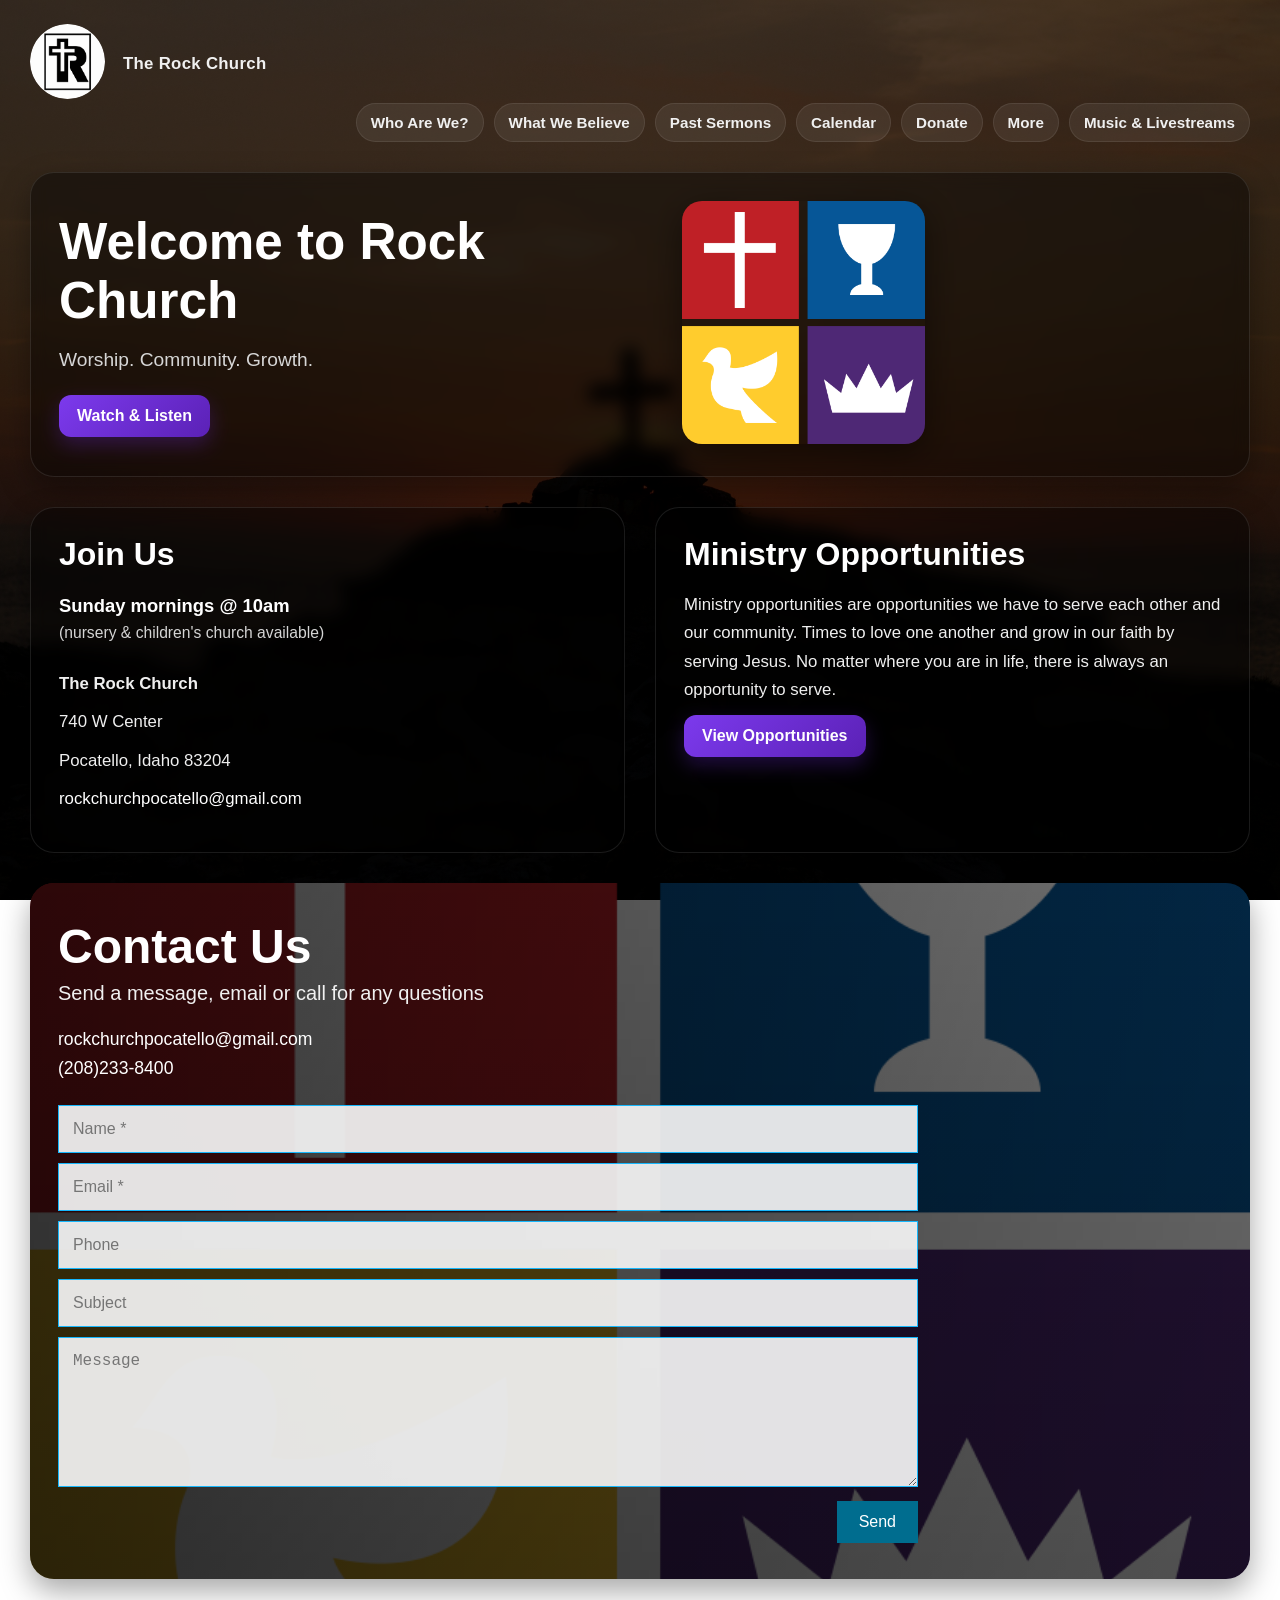
==== index.html @ 01fb080e "added links to ministry" ====
<!DOCTYPE html>
<html lang="en">
<head>
    <meta charset="UTF-8">
    <meta name="viewport" content="width=device-width, initial-scale=1.0">
    <title>Rock Church</title>
    <link rel="stylesheet" href="./styles.css">
</head>
<body>

<div class="site-header">
    <div class="header-left">
        <a href="./index.html" class="logo-link">
            <img src="./images/RockLogo.png" class="logo">
        </a>
        <div class="header-text">
            <p>The Rock Church</p>
        </div>
    </div>

        <nav class="top-nav">
            <a href="./pages/whoarewe.html" class="nav-link">Who Are We?</a>
            <a href="./pages/WhatWeBelieve.html" class="nav-link">What We Believe</a>
            <a href="./pages/pastsermons.html" class="nav-link">Past Sermons</a>
            <a href="./pages/calendar.html" class="nav-link">Calendar</a>
            <a href="./pages/donate.html" class="nav-link">Donate</a>
            <a href="./pages/more.html" class="nav-link">More</a>
            <a href="./pages/Rockmusic.html" class="nav-link">Music & Livestreams</a>
            </nav>
        </div>

    <main class="home-main">
        <section class="hero-card">
            <div class="hero-text">
                <h1>Welcome to Rock Church</h1>
                <p class="hero-subtitle">Worship. Community. Growth.</p>
                <a href="./pages/Rockmusic.html" class="library-button">Watch & Listen</a>
            </div>

            <div class="hero-image-wrap">
                <img src="./images/4square.jpg" alt="Rock Church" class="hero-image">
            </div>
        </section>

        <section class="home-grid">
            <div class="info-card join-card">
                <h2>Join Us</h2>
                <p class="join-time">
                    Sunday mornings @ 10am
                    <span>(nursery &amp; children's church available)</span>
                </p>

                <div class="join-details">
                    <p><strong>The Rock Church</strong></p>
                    <p>740 W Center</p>
                    <p>Pocatello, Idaho 83204</p>
                </div>

                <div class="join-contact">
                    <p><a href="mailto:rockchurchpocatello@gmail.com">rockchurchpocatello@gmail.com</a></p>
                </div>
            </div>

        <div class="info-card ministry-card">
            <h2>Ministry Opportunities</h2>
            <p>
                Ministry opportunities are opportunities we have to serve each other and our community.
                Times to love one another and grow in our faith by serving Jesus. No matter where you are
                in life, there is always an opportunity to serve.
            </p>

            <a href="./pages/Ministry.html" class="library-button">
                View Opportunities
            </a>
</div>
        </section>

        <section class="contact-section">
            <div class="contact-overlay">
                <h2>Contact Us</h2>
                <p class="contact-subtitle">Send a message, email or call for any questions</p>

                <div class="contact-info">
                    <p><a href="mailto:rockchurchpocatello@gmail.com">rockchurchpocatello@gmail.com</a></p>
                    <p><a href="tel:12082338400">(208)233-8400</a></p>
                </div>

                <form class="contact-form">
                    <input type="text" placeholder="Name *">
                    <input type="email" placeholder="Email *">
                    <input type="text" placeholder="Phone">
                    <input type="text" placeholder="Subject">
                    <textarea placeholder="Message"></textarea>
                    <div class="contact-button-wrap">
                        <button type="button" class="send-button">Send</button>
                    </div>
                </form>
            </div>
        </section>
    </main>

</body>
</html>
---- styles.css ----
body {
  margin: 0;
  font-family: Arial, sans-serif;
  color: white;
  min-height: 100vh;
  background:
    linear-gradient(rgba(0, 0, 0, 0.72), rgba(0, 0, 0, 0.82)),
    url("./images/musicdrop.jpg");
  background-size: cover;
  background-position: center;
  background-repeat: no-repeat;
  background-attachment: fixed;
}

html {
  overflow-y: scroll;
}

body {
  overflow-x: hidden;
}

.nav-link {
  box-sizing: border-box;
}

.site-header {
  max-width: 1600px;
  margin: 0 auto;
  padding: 24px 30px 10px;
}

.header-inner {
  display: grid;
  grid-template-columns: 320px 1fr;
  align-items: center;
  gap: 30px;
}

.header-left {
  display: flex;
  align-items: center;
  gap: 18px;
  min-width: 0;
}

.logo-link {
  display: inline-block;
  transition: transform 0.2s ease;
}

.logo-link:hover {
  transform: scale(1.05);
}

.logo {
  width: 75px;
  height: 75px;
  border-radius: 50%;
  object-fit: cover;
}

.header-text p {
  margin: 0;
  color: #f0f0f0;
  font-size: 1.05rem;
  font-weight: 600;
  letter-spacing: 0.3px;
}

.top-nav {
  display: flex;
  flex-wrap: wrap;
  justify-content: flex-end;
  gap: 10px;
  min-width: 0;
}

.nav-link {
  color: #f0f0f0;
  text-decoration: none;
  font-size: 0.95rem;
  font-weight: 600;
  padding: 10px 14px;
  border-radius: 999px;
  background: rgba(255, 255, 255, 0.07);
  border: 1px solid rgba(255, 255, 255, 0.08);
  transition: background 0.2s ease, transform 0.2s ease, color 0.2s ease;
}

.nav-link:hover {
  background: rgba(255, 255, 255, 0.14);
  transform: translateY(-1px);
}

.nav-link.active {
  background: linear-gradient(135deg, #7c3aed, #5b21b6);
  border-color: rgba(255, 255, 255, 0.12);
  color: white;
  box-shadow: 0 8px 20px rgba(91, 33, 182, 0.35);
}

.nav-link.donate {
  background: linear-gradient(135deg, #22c55e, #16a34a);
  color: white;
  border: none;
  box-shadow: 0 8px 20px rgba(34, 197, 94, 0.35);
}

.nav-link.donate:hover {
  background: linear-gradient(135deg, #16a34a, #15803d);
}

.library-button {
  display: inline-block;
  background: linear-gradient(135deg, #7c3aed, #5b21b6);
  color: white;
  text-decoration: none;
  font-weight: bold;
  padding: 12px 18px;
  border-radius: 12px;
  transition: transform 0.2s ease, opacity 0.2s ease;
  box-shadow: 0 8px 20px rgba(91, 33, 182, 0.35);
}

.library-button:hover {
  transform: translateY(-2px);
  opacity: 0.95;
}

.home-main {
  max-width: 1600px;
  margin: 0 auto;
  padding: 20px 30px 50px;
}

.hero-card {
  display: grid;
  grid-template-columns: 1.1fr 1fr;
  gap: 30px;
  align-items: center;
  background: rgba(0, 0, 0, 0.40);
  border: 1px solid rgba(255, 255, 255, 0.10);
  border-radius: 24px;
  padding: 28px;
  box-shadow: 0 12px 30px rgba(0, 0, 0, 0.35);
  backdrop-filter: blur(8px);
  margin-bottom: 30px;
}

.hero-text h1 {
  font-size: 3.2rem;
  margin: 0 0 10px;
}

.hero-subtitle {
  color: #d6d6d6;
  font-size: 1.2rem;
  margin-bottom: 24px;
}

.hero-image-wrap {
  width: 45%;
}

.hero-image {
  width: 100%;
  max-height: 420px;
  object-fit: cover;
  border-radius: 20px;
  box-shadow: 0 10px 35px rgba(0, 0, 0, 0.45);
}

.home-grid {
  display: grid;
  grid-template-columns: 1fr 1fr;
  gap: 30px;
  margin-bottom: 30px;
}

.info-card {
  background: rgba(0, 0, 0, 0.40);
  border: 1px solid rgba(255, 255, 255, 0.10);
  border-radius: 24px;
  padding: 28px;
  box-shadow: 0 12px 30px rgba(0, 0, 0, 0.35);
  backdrop-filter: blur(8px);
}

.info-card h2 {
  margin-top: 0;
  margin-bottom: 18px;
  font-size: 2rem;
}

.join-time {
  font-size: 1.15rem;
  font-weight: 700;
  line-height: 1.6;
  margin-bottom: 24px;
}

.join-time span {
  display: block;
  font-size: 0.98rem;
  font-weight: 400;
  color: #d5d5d5;
}

.join-details p,
.join-contact p,
.ministry-card p {
  margin: 0 0 10px;
  line-height: 1.7;
  color: #efefef;
  font-size: 1.05rem;
}

.join-contact a,
.contact-info a {
  color: white;
  text-decoration: none;
}

.join-contact a:hover,
.contact-info a:hover {
  text-decoration: underline;
}

.contact-section {
  position: relative;
  border-radius: 24px;
  overflow: hidden;
  background:
    linear-gradient(rgba(0, 0, 0, 0.45), rgba(0, 0, 0, 0.60)),
    url("./images/4square.jpg");
  background-size: cover;
  background-position: center;
  box-shadow: 0 12px 30px rgba(0, 0, 0, 0.35);
}

.contact-overlay {
  padding: 36px 28px;
  background: linear-gradient(to right, rgba(0, 0, 0, 0.58), rgba(0, 0, 0, 0.20));
}

.contact-section h2 {
  font-size: 3rem;
  margin: 0 0 8px;
}

.contact-subtitle {
  margin: 0 0 24px;
  font-size: 1.25rem;
  color: #f0f0f0;
}

.contact-info {
  margin-bottom: 26px;
}

.contact-info p {
  margin: 0 0 8px;
  font-size: 1.1rem;
}

.contact-form {
  max-width: 860px;
}

.contact-form input,
.contact-form textarea {
  width: 100%;
  box-sizing: border-box;
  margin-bottom: 10px;
  padding: 14px 14px;
  border: 1px solid rgba(0, 179, 255, 0.9);
  background: rgba(245, 245, 245, 0.92);
  color: #222;
  font-size: 1rem;
  outline: none;
}

.contact-form textarea {
  min-height: 150px;
  resize: vertical;
}

.contact-button-wrap {
  display: flex;
  justify-content: flex-end;
}

.send-button {
  background: #006d8f;
  color: white;
  border: none;
  padding: 12px 22px;
  font-size: 1rem;
  cursor: pointer;
  transition: background 0.2s ease;
}

.send-button:hover {
  background: #0086ae;
}

.page {
  display: flex;
  justify-content: space-between;
  align-items: flex-start;
  gap: 40px;
  max-width: 1600px;
  margin: 0 auto;
  padding: 20px 30px 40px;
}

.leftside {
  flex: 0 0 380px;
}

.rightside {
  flex: 1;
}

.rightside h2 {
  margin-top: 0;
  margin-bottom: 15px;
  font-size: 2rem;
}

.rightside video {
  width: 100%;
  height: auto;
  max-height: 900px;
  border-radius: 16px;
  box-shadow: 0 10px 35px rgba(0, 0, 0, 0.45);
}

.setlist-card {
  background: rgba(0, 0, 0, 0.42);
  border: 1px solid rgba(255, 255, 255, 0.10);
  border-radius: 20px;
  padding: 24px;
  box-shadow: 0 12px 30px rgba(0, 0, 0, 0.35);
  backdrop-filter: blur(8px);
}

.setlist-card h2 {
  margin-top: 0;
  margin-bottom: 18px;
  font-size: 2rem;
}

.playlist {
  margin-top: 15px;
  border-radius: 14px;
  overflow: hidden;
  background-color: rgba(18, 18, 18, 0.92);
}

.song {
  display: flex;
  align-items: center;
  gap: 12px;
  padding: 14px 16px;
  border-bottom: 1px solid #222;
  cursor: pointer;
  transition: background-color 0.2s ease;
}

.song:hover {
  background-color: rgba(40, 40, 40, 0.9);
}

.song.active {
  background-color: rgba(58, 58, 58, 0.9);
}

.play-btn {
  background: none;
  border: none;
  color: white;
  font-size: 16px;
  cursor: pointer;
  padding: 0;
  width: 18px;
  flex-shrink: 0;
}

.song-info {
  flex: 1;
  min-width: 0;
}

.song-title {
  font-weight: bold;
  font-size: 1rem;
}

.song-artist {
  font-size: 0.9rem;
  color: #b3b3b3;
  margin-top: 3px;
}

.playing-indicator {
  width: 28px;
  height: 22px;
  display: flex;
  align-items: flex-end;
  justify-content: center;
  gap: 3px;
  opacity: 0;
  visibility: hidden;
  flex-shrink: 0;
}

.playing-indicator span {
  display: block;
  width: 4px;
  height: 8px;
  background: #1ed760;
  border-radius: 999px;
}

.song.playing .playing-indicator {
  opacity: 1;
  visibility: visible;
}

.song.playing .playing-indicator span:nth-child(1) {
  animation: bounceBars 0.9s ease-in-out infinite;
}

.song.playing .playing-indicator span:nth-child(2) {
  animation: bounceBars 0.7s ease-in-out infinite 0.1s;
}

.song.playing .playing-indicator span:nth-child(3) {
  animation: bounceBars 1s ease-in-out infinite 0.2s;
}

.song.playing .playing-indicator span:nth-child(4) {
  animation: bounceBars 0.8s ease-in-out infinite 0.15s;
}

@keyframes bounceBars {
  0%   { height: 6px; }
  25%  { height: 20px; }
  50%  { height: 10px; }
  75%  { height: 16px; }
  100% { height: 7px; }
}

.song-time {
  width: 48px;
  text-align: right;
  color: #b3b3b3;
  flex-shrink: 0;
}

#audioPlayer {
  width: 100%;
  margin-top: 16px;
  border-radius: 999px;
}

.library-link-wrap {
  margin-top: 20px;
}

.library-label {
  display: block;
  font-size: 0.95rem;
  color: #cfcfcf;
  margin-bottom: 10px;
}

@media (max-width: 1200px) {
  .header-inner {
    grid-template-columns: 1fr;
  }

  .top-nav {
    justify-content: flex-start;
  }

  .hero-card,
  .home-grid {
    grid-template-columns: 1fr;
  }

  .page {
    flex-direction: column;
  }

  .leftside,
  .rightside {
    width: 100%;
    flex: none;
  }

  .hero-text h1,
  .contact-section h2 {
    font-size: 2.3rem;
  }

  .info-card h2,
  .setlist-card h2,
  .rightside h2 {
    font-size: 1.6rem;
  }
}
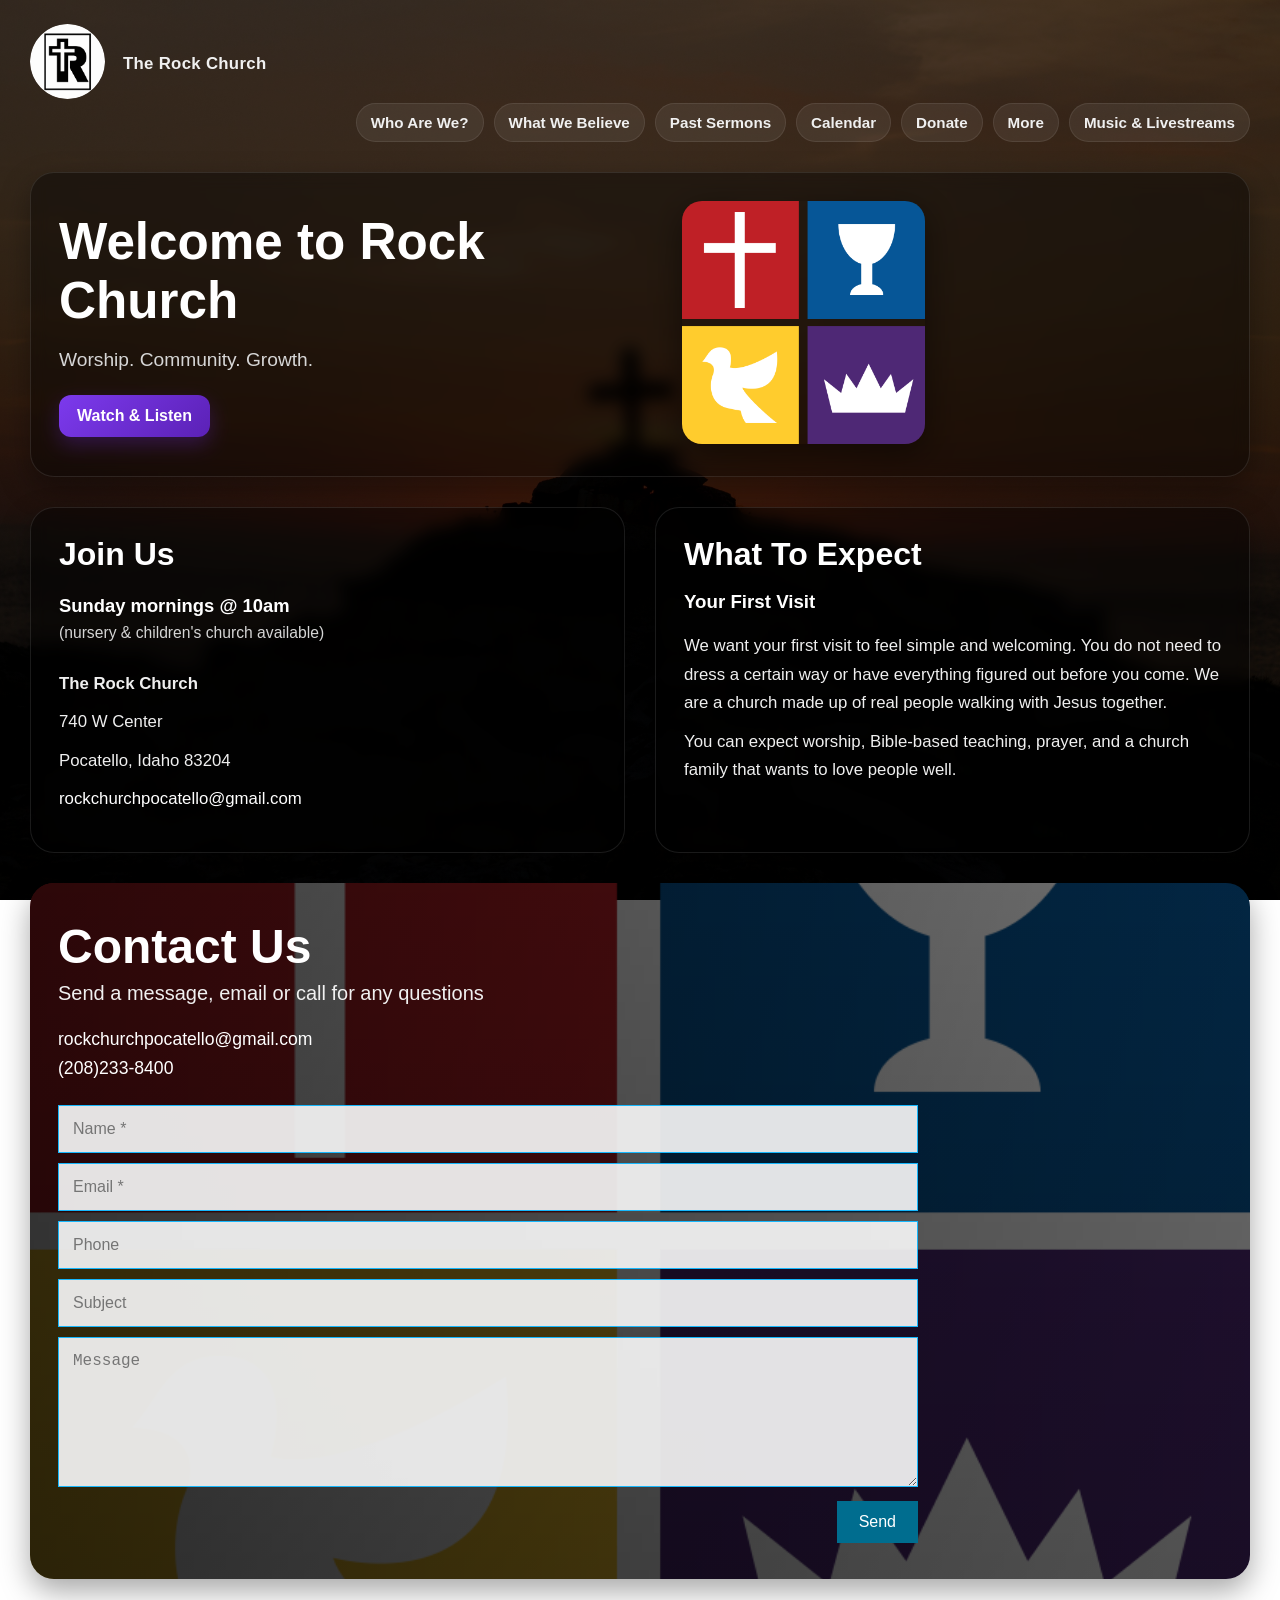
==== commit dc7815f9: "adjusted sections to the churches request" ====
--- a/index.html
+++ b/index.html
@@ -20,12 +20,12 @@
 
         <nav class="top-nav">
             <a href="./pages/whoarewe.html" class="nav-link">Who Are We?</a>
-            <a href="./pages/WhatWeBelieve.html" class="nav-link">What We Believe</a>
+            <a href="./pages/whatwebelieve.html" class="nav-link">What We Believe</a>
             <a href="./pages/pastsermons.html" class="nav-link">Past Sermons</a>
             <a href="./pages/calendar.html" class="nav-link">Calendar</a>
             <a href="./pages/donate.html" class="nav-link">Donate</a>
             <a href="./pages/more.html" class="nav-link">More</a>
-            <a href="./pages/Rockmusic.html" class="nav-link">Music & Livestreams</a>
+            <a href="./pages/rockmusic.html" class="nav-link">Music & Livestreams</a>
             </nav>
         </div>
 
@@ -34,7 +34,7 @@
             <div class="hero-text">
                 <h1>Welcome to Rock Church</h1>
                 <p class="hero-subtitle">Worship. Community. Growth.</p>
-                <a href="./pages/Rockmusic.html" class="library-button">Watch & Listen</a>
+                <a href="./pages/rockmusic.html" class="library-button">Watch & Listen</a>
             </div>
 
             <div class="hero-image-wrap">
@@ -62,17 +62,22 @@
             </div>
 
         <div class="info-card ministry-card">
-            <h2>Ministry Opportunities</h2>
+            <h2>What To Expect</h2>
+
+            <h3>Your First Visit</h3>
+
             <p>
-                Ministry opportunities are opportunities we have to serve each other and our community.
-                Times to love one another and grow in our faith by serving Jesus. No matter where you are
-                in life, there is always an opportunity to serve.
+                We want your first visit to feel simple and welcoming. You do not need to dress
+                a certain way or have everything figured out before you come. We are a church
+                made up of real people walking with Jesus together.
             </p>
 
-            <a href="./pages/Ministry.html" class="library-button">
-                View Opportunities
-            </a>
-</div>
+            <p>
+                You can expect worship, Bible-based teaching, prayer, and a church family that
+                wants to love people well.
+            </p>
+
+        </div>
         </section>
 
         <section class="contact-section">
--- a/styles.css
+++ b/styles.css
@@ -511,4 +511,1492 @@
   .rightside h2 {
     font-size: 1.6rem;
   }
+}
+
+.who-main {
+  max-width: 1600px;
+  margin: 0 auto;
+  padding: 30px 30px 60px;
+}
+
+.section-kicker {
+  margin: 0 0 10px;
+  color: #d6c1ff;
+  font-size: 0.95rem;
+  font-weight: 700;
+  text-transform: uppercase;
+  letter-spacing: 1.5px;
+}
+
+.who-hero {
+  display: grid;
+  grid-template-columns: 1.1fr 1fr;
+  gap: 32px;
+  align-items: center;
+  background: rgba(0, 0, 0, 0.40);
+  border: 1px solid rgba(255, 255, 255, 0.10);
+  border-radius: 24px;
+  padding: 32px;
+  box-shadow: 0 12px 30px rgba(0, 0, 0, 0.35);
+  backdrop-filter: blur(8px);
+  margin-bottom: 30px;
+}
+
+.who-hero-text h1 {
+  margin: 0 0 16px;
+  font-size: 3.2rem;
+  line-height: 1.1;
+}
+
+.who-lead {
+  color: #f1f1f1;
+  font-size: 1.15rem;
+  line-height: 1.8;
+  max-width: 700px;
+  margin-bottom: 24px;
+}
+
+.who-hero-image-wrap {
+  width: 100%;
+}
+
+.who-hero-image {
+  width: 100%;
+  height: 100%;
+  max-height: 460px;
+  object-fit: cover;
+  border-radius: 22px;
+  box-shadow: 0 10px 35px rgba(0, 0, 0, 0.45);
+}
+
+.who-grid {
+  display: grid;
+  grid-template-columns: 1fr 1fr;
+  gap: 30px;
+  margin-bottom: 30px;
+}
+
+.who-card {
+  background: rgba(0, 0, 0, 0.40);
+  border: 1px solid rgba(255, 255, 255, 0.10);
+  border-radius: 24px;
+  padding: 28px;
+  box-shadow: 0 12px 30px rgba(0, 0, 0, 0.35);
+  backdrop-filter: blur(8px);
+}
+
+.who-card h2 {
+  margin-top: 0;
+  margin-bottom: 18px;
+  font-size: 2rem;
+}
+
+.who-card p {
+  color: #efefef;
+  line-height: 1.8;
+  font-size: 1.05rem;
+  margin-bottom: 14px;
+}
+
+.who-points {
+  display: grid;
+  grid-template-columns: 1fr 1fr;
+  gap: 12px;
+}
+
+.who-point {
+  background: rgba(255, 255, 255, 0.06);
+  border: 1px solid rgba(255, 255, 255, 0.08);
+  border-radius: 12px;
+  padding: 14px 16px;
+  font-weight: 600;
+  color: #f3f3f3;
+}
+
+.pastor-section {
+  display: grid;
+  grid-template-columns: 420px 1fr;
+  gap: 32px;
+  align-items: stretch;
+  background: rgba(0, 0, 0, 0.40);
+  border: 1px solid rgba(255, 255, 255, 0.10);
+  border-radius: 24px;
+  padding: 28px;
+  box-shadow: 0 12px 30px rgba(0, 0, 0, 0.35);
+  backdrop-filter: blur(8px);
+  margin-bottom: 30px;
+}
+
+.family-image-wrap
+{
+  width: 80%;
+  margin: -30px auto 0;
+}
+
+.pastor-image-wrap {
+  width: 100%;
+}
+
+.pastor-image {
+  width: 100%;
+  height: 100%;
+  min-height: 360px;
+  object-fit: cover;
+  border-radius: 20px;
+  box-shadow: 0 10px 35px rgba(0, 0, 0, 0.45);
+}
+
+.pastor-content h2 {
+  margin-top: 0;
+  margin-bottom: 18px;
+  font-size: 2.3rem;
+}
+
+.pastor-content p {
+  color: #efefef;
+  line-height: 1.8;
+  font-size: 1.05rem;
+  margin-bottom: 14px;
+}
+
+.who-banner-card {
+  margin-bottom: 30px;
+  border-radius: 24px;
+  overflow: hidden;
+  background:
+    linear-gradient(rgba(0, 0, 0, 0.18), rgba(0, 0, 0, 0.28)),
+    url("../images/prayer.jpg");
+  background-size: cover;
+  background-position: center;
+  box-shadow: 0 12px 30px rgba(0, 0, 0, 0.35);
+}
+
+
+
+.who-banner-overlay {
+  padding: 48px 36px;
+  background: transparent;
+}
+
+.who-banner-overlay h2 {
+  margin: 0 0 14px;
+  font-size: 2.4rem;
+}
+
+.who-banner-overlay p {
+  max-width: 760px;
+  color: #f3f3f3;
+  line-height: 1.8;
+  font-size: 1.08rem;
+  margin: 0;
+}
+
+.who-bottom-grid {
+  display: grid;
+  grid-template-columns: 1fr 1fr;
+  gap: 30px;
+  margin-bottom: 30px;
+}
+
+.who-cta {
+  text-align: center;
+  background: rgba(0, 0, 0, 0.40);
+  border: 1px solid rgba(255, 255, 255, 0.10);
+  border-radius: 24px;
+  padding: 40px 28px;
+  box-shadow: 0 12px 30px rgba(0, 0, 0, 0.35);
+  backdrop-filter: blur(8px);
+}
+
+.who-cta h2 {
+  margin-top: 0;
+  margin-bottom: 14px;
+  font-size: 2.4rem;
+}
+
+.who-cta p {
+  color: #efefef;
+  font-size: 1.08rem;
+  line-height: 1.8;
+  max-width: 760px;
+  margin: 0 auto 24px;
+}
+
+.who-cta-buttons {
+  display: flex;
+  justify-content: center;
+  gap: 14px;
+  flex-wrap: wrap;
+}
+
+.secondary-button {
+  background: rgba(255, 255, 255, 0.08);
+  box-shadow: none;
+  border: 1px solid rgba(255, 255, 255, 0.10);
+}
+
+.secondary-button:hover {
+  background: rgba(255, 255, 255, 0.14);
+  opacity: 1;
+}
+
+@media (max-width: 1200px) {
+  .who-hero,
+  .who-grid,
+  .pastor-section,
+  .who-bottom-grid {
+    grid-template-columns: 1fr;
+  }
+
+  .who-hero-text h1 {
+    font-size: 2.5rem;
+  }
+
+  .pastor-content h2,
+  .who-banner-overlay h2,
+  .who-cta h2,
+  .who-card h2 {
+    font-size: 1.8rem;
+  }
+
+  .who-points {
+    grid-template-columns: 1fr;
+  }
+}
+
+.belief-main {
+  max-width: 1600px;
+  margin: 0 auto;
+  padding: 30px 30px 60px;
+}
+
+.belief-hero {
+  display: grid;
+  grid-template-columns: 1.1fr 1fr;
+  gap: 32px;
+  align-items: center;
+  background: rgba(0, 0, 0, 0.40);
+  border: 1px solid rgba(255, 255, 255, 0.10);
+  border-radius: 24px;
+  padding: 32px;
+  box-shadow: 0 12px 30px rgba(0, 0, 0, 0.35);
+  backdrop-filter: blur(8px);
+  margin-bottom: 30px;
+}
+
+.belief-hero-text h1 {
+  margin: 0 0 16px;
+  font-size: 3.2rem;
+  line-height: 1.1;
+}
+
+.belief-lead {
+  color: #f1f1f1;
+  font-size: 1.15rem;
+  line-height: 1.8;
+  max-width: 700px;
+  margin-bottom: 24px;
+}
+
+.belief-hero-image-wrap {
+  width: 100%;
+}
+
+.belief-hero-image {
+  width: 100%;
+  height: 100%;
+  max-height: 460px;
+  object-fit: cover;
+  border-radius: 22px;
+  box-shadow: 0 10px 35px rgba(0, 0, 0, 0.45);
+}
+
+.belief-intro-grid {
+  display: grid;
+  grid-template-columns: 1fr 1fr;
+  gap: 30px;
+  margin-bottom: 30px;
+}
+
+.belief-card {
+  background: rgba(0, 0, 0, 0.40);
+  border: 1px solid rgba(255, 255, 255, 0.10);
+  border-radius: 24px;
+  padding: 28px;
+  box-shadow: 0 12px 30px rgba(0, 0, 0, 0.35);
+  backdrop-filter: blur(8px);
+}
+
+.belief-card h2 {
+  margin-top: 0;
+  margin-bottom: 18px;
+  font-size: 2rem;
+}
+
+.belief-card p {
+  color: #efefef;
+  line-height: 1.8;
+  font-size: 1.05rem;
+  margin-bottom: 14px;
+}
+
+.belief-points {
+  display: grid;
+  grid-template-columns: 1fr 1fr;
+  gap: 12px;
+}
+
+.belief-point {
+  background: rgba(255, 255, 255, 0.06);
+  border: 1px solid rgba(255, 255, 255, 0.08);
+  border-radius: 12px;
+  padding: 14px 16px;
+  font-weight: 600;
+  color: #f3f3f3;
+}
+
+.belief-banner-card {
+  display: grid;
+  grid-template-columns: 1.15fr 0.85fr;
+  gap: 28px;
+  align-items: center;
+  background: rgba(0, 0, 0, 0.40);
+  border: 1px solid rgba(255, 255, 255, 0.10);
+  border-radius: 24px;
+  padding: 28px;
+  box-shadow: 0 12px 30px rgba(0, 0, 0, 0.35);
+  backdrop-filter: blur(8px);
+  margin-bottom: 30px;
+}
+
+.belief-banner-overlay h2 {
+  margin: 0 0 10px;
+  font-size: 2rem;
+}
+
+.belief-banner-overlay p {
+  color: #efefef;
+  line-height: 1.8;
+  font-size: 1.05rem;
+  margin: 0 0 24px;
+}
+
+.belief-banner-image-wrap {
+  width: 100%;
+}
+
+.belief-banner-image {
+  width: 100%;
+  height: 100%;
+  max-height: 540px;
+  object-fit: cover;
+  border-radius: 20px;
+  box-shadow: 0 10px 35px rgba(0, 0, 0, 0.45);
+}
+
+.belief-section-title {
+  margin-bottom: 22px;
+}
+
+.belief-section-title h2 {
+  margin: 0;
+  font-size: 2.5rem;
+}
+
+.belief-grid {
+  display: grid;
+  grid-template-columns: 1fr 1fr;
+  gap: 30px;
+  margin-bottom: 30px;
+}
+
+.belief-verse {
+  color: #dcdcdc;
+  font-style: italic;
+}
+
+.belief-cta {
+  text-align: center;
+  background: rgba(0, 0, 0, 0.40);
+  border: 1px solid rgba(255, 255, 255, 0.10);
+  border-radius: 24px;
+  padding: 40px 28px;
+  box-shadow: 0 12px 30px rgba(0, 0, 0, 0.35);
+  backdrop-filter: blur(8px);
+}
+
+.belief-cta h2 {
+  margin-top: 0;
+  margin-bottom: 14px;
+  font-size: 2.4rem;
+}
+
+.belief-cta p {
+  color: #efefef;
+  font-size: 1.08rem;
+  line-height: 1.8;
+  max-width: 760px;
+  margin: 0 auto 24px;
+}
+
+@media (max-width: 1200px) {
+  .belief-hero,
+  .belief-intro-grid,
+  .belief-banner-card,
+  .belief-grid {
+    grid-template-columns: 1fr;
+  }
+
+  .belief-hero-text h1 {
+    font-size: 2.5rem;
+  }
+
+  .belief-card h2,
+  .belief-banner-overlay h2,
+  .belief-cta h2,
+  .belief-section-title h2 {
+    font-size: 1.8rem;
+  }
+
+  .belief-points {
+    grid-template-columns: 1fr;
+  }
+}
+
+.sermon-main {
+  max-width: 1600px;
+  margin: 0 auto;
+  padding: 30px 30px 60px;
+}
+
+.sermon-hero {
+  display: grid;
+  grid-template-columns: 1.1fr 1fr;
+  gap: 32px;
+  align-items: center;
+  background: rgba(0, 0, 0, 0.40);
+  border: 1px solid rgba(255, 255, 255, 0.10);
+  border-radius: 24px;
+  padding: 32px;
+  margin-bottom: 30px;
+  backdrop-filter: blur(8px);
+}
+
+.sermon-hero-text h1 {
+  font-size: 3rem;
+  margin-bottom: 12px;
+}
+
+.sermon-lead {
+  color: #eee;
+  font-size: 1.1rem;
+  margin-bottom: 20px;
+}
+
+.sermon-hero-image {
+  width: 100%;
+  border-radius: 20px;
+}
+
+.sermon-grid {
+  display: grid;
+  grid-template-columns: 1fr 1fr;
+  gap: 30px;
+}
+
+.sermon-card {
+  background: rgba(0, 0, 0, 0.40);
+  border: 1px solid rgba(255, 255, 255, 0.10);
+  border-radius: 24px;
+  padding: 24px;
+  backdrop-filter: blur(8px);
+}
+
+.sermon-card h2 {
+  margin-top: 0;
+}
+
+.sermon-meta {
+  color: #ccc;
+  margin-bottom: 16px;
+}
+
+@media (max-width: 1200px) {
+  .sermon-hero,
+  .sermon-grid {
+    grid-template-columns: 1fr;
+  }
+}
+
+.sermon-layout {
+  display: grid;
+  grid-template-columns: 1.3fr 0.7fr;
+  gap: 30px;
+}
+
+.sermon-player-card,
+.sermon-list-card {
+  background: rgba(0, 0, 0, 0.40);
+  border: 1px solid rgba(255, 255, 255, 0.10);
+  border-radius: 24px;
+  padding: 28px;
+  backdrop-filter: blur(8px);
+  box-shadow: 0 12px 30px rgba(0, 0, 0, 0.35);
+}
+
+.sermon-description {
+  margin-top: 16px;
+  color: #ddd;
+  line-height: 1.7;
+}
+
+.sermon-list {
+  display: flex;
+  flex-direction: column;
+  gap: 10px;
+  margin-top: 16px;
+}
+
+.sermon-list-item {
+  padding: 14px 16px;
+  border-radius: 12px;
+  background: rgba(255,255,255,0.06);
+  cursor: pointer;
+  font-weight: 600;
+  display: flex;
+  justify-content: space-between;
+}
+
+.sermon-list-item span {
+  font-weight: 400;
+  color: #bbb;
+}
+
+.sermon-list-item:hover {
+  background: rgba(255,255,255,0.12);
+}
+
+.sermon-list-item.active {
+  background: linear-gradient(135deg, #7c3aed, #5b21b6);
+}
+
+.sermon-link-card {
+  background: rgba(0, 0, 0, 0.40);
+  border: 1px solid rgba(255, 255, 255, 0.10);
+  border-radius: 24px;
+  padding: 24px;
+  backdrop-filter: blur(8px);
+  box-shadow: 0 12px 30px rgba(0, 0, 0, 0.35);
+  margin-bottom: 20px;
+}
+
+.sermon-link-card h3 {
+  margin-top: 0;
+  margin-bottom: 12px;
+}
+
+.sermon-link-card p {
+  color: #ddd;
+  margin-bottom: 16px;
+}
+
+
+.sermon-link-card {
+  order: 2;
+}
+
+.sermon-player-card {
+  order: 1;
+}
+
+.youtube-wrap {
+  position: relative;
+  width: 100%;
+  padding-top: 56.25%; /* 16:9 ratio */
+  border-radius: 16px;
+  overflow: hidden;
+  box-shadow: 0 10px 35px rgba(0, 0, 0, 0.45);
+}
+
+.youtube-wrap iframe {
+  position: absolute;
+  top: 0;
+  left: 0;
+  width: 100%;
+  height: 100%;
+  border: none;
+}
+
+.calendar-main {
+  max-width: 1600px;
+  margin: 0 auto;
+  padding: 30px 30px 60px;
+}
+
+.calendar-hero {
+  display: grid;
+  grid-template-columns: 1.1fr 1fr;
+  gap: 32px;
+  align-items: center;
+  background: rgba(0, 0, 0, 0.40);
+  border: 1px solid rgba(255, 255, 255, 0.10);
+  border-radius: 24px;
+  padding: 32px;
+  margin-bottom: 30px;
+  backdrop-filter: blur(8px);
+}
+
+.calendar-hero-text h1 {
+  font-size: 3rem;
+  margin-bottom: 12px;
+}
+
+.calendar-lead {
+  color: #eee;
+  font-size: 1.1rem;
+}
+
+.calendar-hero-image {
+  width: 100%;
+  border-radius: 20px;
+}
+
+.calendar-card {
+  background: rgba(0, 0, 0, 0.40);
+  border: 1px solid rgba(255, 255, 255, 0.10);
+  border-radius: 24px;
+  padding: 20px;
+  backdrop-filter: blur(8px);
+}
+
+.calendar-wrap {
+  position: relative;
+  width: 100%;
+  height: 700px;
+}
+
+.calendar-wrap iframe {
+  width: 100%;
+  height: 100%;
+  border: none;
+  border-radius: 16px;
+}
+
+.donate-main {
+  max-width: 1600px;
+  margin: 0 auto;
+  padding: 30px 30px 60px;
+}
+
+.donate-hero {
+  display: grid;
+  grid-template-columns: 1.15fr 0.85fr;
+  gap: 30px;
+  align-items: stretch;
+  margin-bottom: 30px;
+}
+
+.donate-hero-content,
+.donate-hero-side {
+  min-width: 0;
+}
+
+.donate-hero-content {
+  position: relative;
+  padding: 44px 42px;
+  border-radius: 36px;
+  overflow: hidden;
+  background:
+    radial-gradient(circle at top left, rgba(124, 58, 237, 0.22), transparent 35%),
+    linear-gradient(145deg, rgba(0, 0, 0, 0.48), rgba(0, 0, 0, 0.26));
+  border: 1px solid rgba(255, 255, 255, 0.10);
+  backdrop-filter: blur(8px);
+  box-shadow: 0 12px 30px rgba(0, 0, 0, 0.35);
+}
+
+.donate-hero-content::after {
+  content: "";
+  position: absolute;
+  right: -80px;
+  bottom: -80px;
+  width: 240px;
+  height: 240px;
+  border-radius: 50%;
+  background: radial-gradient(rgba(124, 58, 237, 0.35), transparent 70%);
+  pointer-events: none;
+}
+
+.donate-hero-content h1 {
+  margin: 0 0 16px;
+  font-size: 4rem;
+  line-height: 1.02;
+}
+
+.donate-lead {
+  max-width: 700px;
+  color: #ededed;
+  font-size: 1.12rem;
+  line-height: 1.9;
+  margin-bottom: 28px;
+}
+
+.donate-hero-buttons {
+  display: flex;
+  gap: 14px;
+  flex-wrap: wrap;
+}
+
+.donate-glow-card {
+  height: 100%;
+  padding: 34px 30px;
+  border-radius: 36px;
+  background:
+    linear-gradient(160deg, rgba(124, 58, 237, 0.28), rgba(0, 0, 0, 0.42)),
+    rgba(0, 0, 0, 0.35);
+  border: 1px solid rgba(255, 255, 255, 0.10);
+  backdrop-filter: blur(8px);
+  box-shadow: 0 12px 30px rgba(0, 0, 0, 0.35);
+  display: flex;
+  flex-direction: column;
+  justify-content: center;
+}
+
+.donate-mini-kicker {
+  margin: 0 0 10px;
+  color: #d6c1ff;
+  font-size: 0.9rem;
+  font-weight: 700;
+  text-transform: uppercase;
+  letter-spacing: 1.4px;
+}
+
+.donate-glow-card h2 {
+  margin: 0 0 14px;
+  font-size: 2rem;
+  line-height: 1.2;
+}
+
+.donate-glow-card p {
+  margin: 0;
+  color: #ededed;
+  line-height: 1.8;
+  font-size: 1.04rem;
+}
+
+.donate-wave-card {
+  margin-bottom: 30px;
+  border-radius: 38px;
+  overflow: hidden;
+  background:
+    linear-gradient(120deg, rgba(124, 58, 237, 0.22), rgba(91, 33, 182, 0.08) 45%, rgba(0, 0, 0, 0.35)),
+    rgba(0, 0, 0, 0.30);
+  border: 1px solid rgba(255, 255, 255, 0.10);
+  box-shadow: 0 12px 30px rgba(0, 0, 0, 0.35);
+  backdrop-filter: blur(8px);
+}
+
+.donate-wave-content {
+  padding: 34px 34px 30px;
+}
+
+.donate-wave-content h2 {
+  margin: 0 0 20px;
+  font-size: 2.2rem;
+}
+
+.donate-pill-row {
+  display: flex;
+  flex-wrap: wrap;
+  gap: 12px;
+}
+
+.donate-pill {
+  padding: 12px 18px;
+  border-radius: 999px;
+  background: rgba(255, 255, 255, 0.08);
+  border: 1px solid rgba(255, 255, 255, 0.10);
+  color: #f2f2f2;
+  font-weight: 600;
+}
+
+.donate-grid {
+  display: grid;
+  grid-template-columns: 1fr 1fr;
+  gap: 30px;
+  margin-bottom: 30px;
+}
+
+.donate-feature-card {
+  padding: 34px 30px;
+  border-radius: 34px;
+  background: rgba(0, 0, 0, 0.38);
+  border: 1px solid rgba(255, 255, 255, 0.10);
+  box-shadow: 0 12px 30px rgba(0, 0, 0, 0.35);
+  backdrop-filter: blur(8px);
+}
+
+.donate-feature-card h2 {
+  margin: 0 0 14px;
+  font-size: 2.1rem;
+}
+
+.donate-feature-card p {
+  margin: 0 0 18px;
+  color: #ededed;
+  line-height: 1.8;
+  font-size: 1.04rem;
+}
+
+.accent-card {
+  background:
+    linear-gradient(145deg, rgba(124, 58, 237, 0.16), rgba(0, 0, 0, 0.36)),
+    rgba(0, 0, 0, 0.36);
+}
+
+.donate-story-section {
+  display: grid;
+  grid-template-columns: 1.1fr 0.9fr;
+  gap: 30px;
+  align-items: stretch;
+  margin-bottom: 30px;
+}
+
+.donate-story-text,
+.donate-quote-card {
+  border-radius: 34px;
+  background: rgba(0, 0, 0, 0.38);
+  border: 1px solid rgba(255, 255, 255, 0.10);
+  box-shadow: 0 12px 30px rgba(0, 0, 0, 0.35);
+  backdrop-filter: blur(8px);
+}
+
+.donate-story-text {
+  padding: 36px 32px;
+}
+
+.donate-story-text h2 {
+  margin: 0 0 14px;
+  font-size: 2.4rem;
+}
+
+.donate-story-text p {
+  color: #ededed;
+  line-height: 1.8;
+  font-size: 1.05rem;
+  margin-bottom: 14px;
+}
+
+.donate-quote-card {
+  height: 100%;
+  padding: 34px 30px;
+  display: flex;
+  flex-direction: column;
+  justify-content: center;
+  background:
+    linear-gradient(160deg, rgba(124, 58, 237, 0.18), rgba(0, 0, 0, 0.35)),
+    rgba(0, 0, 0, 0.35);
+}
+
+.quote-mark {
+  margin: 0 0 10px;
+  font-size: 4rem;
+  line-height: 1;
+  color: #d6c1ff;
+}
+
+.quote-text {
+  margin: 0 0 14px;
+  color: #f3f3f3;
+  line-height: 1.9;
+  font-size: 1.08rem;
+}
+
+.quote-ref {
+  margin: 0;
+  color: #d7d7d7;
+  font-weight: 700;
+}
+
+.donate-cta {
+  text-align: center;
+  padding: 44px 28px;
+  border-radius: 40px;
+  background:
+    radial-gradient(circle at top center, rgba(124, 58, 237, 0.22), transparent 35%),
+    rgba(0, 0, 0, 0.40);
+  border: 1px solid rgba(255, 255, 255, 0.10);
+  box-shadow: 0 12px 30px rgba(0, 0, 0, 0.35);
+  backdrop-filter: blur(8px);
+}
+
+.donate-cta h2 {
+  margin: 0 0 12px;
+  font-size: 2.6rem;
+}
+
+.donate-cta p {
+  margin: 0 0 24px;
+  color: #ededed;
+  font-size: 1.08rem;
+  line-height: 1.8;
+}
+
+.donate-big-button {
+  padding: 14px 26px;
+  font-size: 1.05rem;
+  border-radius: 14px;
+}
+
+@media (max-width: 1200px) {
+  .donate-hero,
+  .donate-grid,
+  .donate-story-section {
+    grid-template-columns: 1fr;
+  }
+
+  .donate-hero-content h1 {
+    font-size: 2.8rem;
+  }
+
+  .donate-glow-card h2,
+  .donate-feature-card h2,
+  .donate-story-text h2,
+  .donate-cta h2,
+  .donate-wave-content h2 {
+    font-size: 1.9rem;
+  }
+}
+
+.donate-hero-side {
+  display: flex;
+  flex-direction: column;
+  gap: 20px;
+}
+
+.donate-image-wrap {
+  width: 100%;
+  border-radius: 28px;
+  overflow: hidden;
+  box-shadow: 0 14px 40px rgba(0, 0, 0, 0.45);
+}
+
+.donate-image {
+  width: 100%;
+  height: 100%;
+  max-height: 300px;
+  object-fit: cover;
+  display: block;
+}
+
+.sermon-player-card iframe {
+  display: block;
+  width: 100%;
+  max-width: 100%;
+  border: none;
+}
+
+.sermon-layout,
+.sermon-player-card,
+.sermon-link-card {
+  min-width: 0;
+}
+
+.sermon-player-card {
+  overflow: hidden;
+}
+
+@media (max-width: 768px) {
+  .sermon-main {
+    padding: 20px 16px 40px;
+  }
+
+  .sermon-hero {
+    grid-template-columns: 1fr;
+    padding: 18px;
+  }
+
+  .sermon-layout {
+    grid-template-columns: 1fr;
+    gap: 18px;
+    padding-left: 0;
+    padding-right: 0;
+  }
+
+  .sermon-player-card,
+  .sermon-link-card {
+    padding: 18px;
+    width: 100%;
+    box-sizing: border-box;
+  }
+
+  .sermon-player-card iframe {
+    width: 100% !important;
+    max-width: 100%;
+    height: 152px;
+    display: block;
+  }
+}
+
+.more-main {
+  max-width: 1600px;
+  margin: 0 auto;
+  padding: 30px 30px 60px;
+}
+
+.more-hero {
+  display: grid;
+  grid-template-columns: 1.15fr 0.85fr;
+  gap: 30px;
+  align-items: stretch;
+  margin-bottom: 30px;
+}
+
+.more-hero-content,
+.more-hero-side {
+  min-width: 0;
+}
+
+.more-hero-content {
+  padding: 42px 38px;
+  border-radius: 34px;
+  background:
+    radial-gradient(circle at top left, rgba(124, 58, 237, 0.20), transparent 35%),
+    linear-gradient(145deg, rgba(0, 0, 0, 0.46), rgba(0, 0, 0, 0.26));
+  border: 1px solid rgba(255, 255, 255, 0.10);
+  backdrop-filter: blur(8px);
+  box-shadow: 0 12px 30px rgba(0, 0, 0, 0.35);
+}
+
+.more-hero-content h1 {
+  margin: 0 0 16px;
+  font-size: 3.8rem;
+  line-height: 1.03;
+}
+
+.more-lead {
+  max-width: 700px;
+  color: #ededed;
+  font-size: 1.1rem;
+  line-height: 1.9;
+  margin-bottom: 28px;
+}
+
+.more-hero-buttons {
+  display: flex;
+  gap: 14px;
+  flex-wrap: wrap;
+}
+
+.more-highlight-card {
+  height: 100%;
+  padding: 34px 30px;
+  border-radius: 34px;
+  background:
+    linear-gradient(160deg, rgba(124, 58, 237, 0.26), rgba(0, 0, 0, 0.40)),
+    rgba(0, 0, 0, 0.35);
+  border: 1px solid rgba(255, 255, 255, 0.10);
+  backdrop-filter: blur(8px);
+  box-shadow: 0 12px 30px rgba(0, 0, 0, 0.35);
+  display: flex;
+  flex-direction: column;
+  justify-content: center;
+}
+
+.more-mini-kicker {
+  margin: 0 0 10px;
+  color: #d6c1ff;
+  font-size: 0.9rem;
+  font-weight: 700;
+  text-transform: uppercase;
+  letter-spacing: 1.4px;
+}
+
+.more-highlight-card h2 {
+  margin: 0 0 14px;
+  font-size: 2rem;
+  line-height: 1.2;
+}
+
+.more-highlight-card p {
+  margin: 0;
+  color: #ededed;
+  line-height: 1.8;
+  font-size: 1.04rem;
+}
+
+.more-quick-grid {
+  display: grid;
+  grid-template-columns: repeat(3, 1fr);
+  gap: 30px;
+  margin-bottom: 30px;
+}
+
+.more-card {
+  background: rgba(0, 0, 0, 0.40);
+  border: 1px solid rgba(255, 255, 255, 0.10);
+  border-radius: 26px;
+  padding: 28px;
+  box-shadow: 0 12px 30px rgba(0, 0, 0, 0.35);
+  backdrop-filter: blur(8px);
+}
+
+.more-card h2 {
+  margin: 0 0 16px;
+  font-size: 2rem;
+}
+
+.more-card p {
+  color: #efefef;
+  line-height: 1.8;
+  font-size: 1.02rem;
+  margin: 0 0 10px;
+}
+
+.more-card a {
+  color: white;
+}
+
+.more-expect-section {
+  display: grid;
+  grid-template-columns: 1.05fr 0.95fr;
+  gap: 30px;
+  align-items: stretch;
+  margin-bottom: 30px;
+}
+
+.more-expect-text,
+.more-expect-points {
+  background: rgba(0, 0, 0, 0.40);
+  border: 1px solid rgba(255, 255, 255, 0.10);
+  border-radius: 28px;
+  padding: 30px;
+  box-shadow: 0 12px 30px rgba(0, 0, 0, 0.35);
+  backdrop-filter: blur(8px);
+}
+
+.more-expect-text h2 {
+  margin: 0 0 16px;
+  font-size: 2.3rem;
+}
+
+.more-expect-text p {
+  color: #efefef;
+  line-height: 1.8;
+  font-size: 1.04rem;
+  margin-bottom: 14px;
+}
+
+.more-expect-points {
+  display: grid;
+  grid-template-columns: 1fr 1fr;
+  gap: 14px;
+}
+
+.more-point-card {
+  display: flex;
+  align-items: center;
+  justify-content: center;
+  text-align: center;
+  min-height: 110px;
+  border-radius: 18px;
+  background: rgba(255, 255, 255, 0.06);
+  border: 1px solid rgba(255, 255, 255, 0.08);
+  color: #f3f3f3;
+  font-weight: 600;
+  padding: 14px;
+}
+
+.more-connect-grid {
+  display: grid;
+  grid-template-columns: 1fr 1fr;
+  gap: 30px;
+  margin-bottom: 30px;
+}
+
+.more-feature-card {
+  background: rgba(0, 0, 0, 0.40);
+  border: 1px solid rgba(255, 255, 255, 0.10);
+  border-radius: 30px;
+  padding: 32px 28px;
+  box-shadow: 0 12px 30px rgba(0, 0, 0, 0.35);
+  backdrop-filter: blur(8px);
+}
+
+.more-feature-card h2 {
+  margin: 0 0 14px;
+  font-size: 2.1rem;
+}
+
+.more-feature-card p {
+  color: #ededed;
+  line-height: 1.8;
+  font-size: 1.04rem;
+  margin-bottom: 18px;
+}
+
+.more-faq-card {
+  background: rgba(0, 0, 0, 0.40);
+  border: 1px solid rgba(255, 255, 255, 0.10);
+  border-radius: 30px;
+  padding: 34px 30px;
+  box-shadow: 0 12px 30px rgba(0, 0, 0, 0.35);
+  backdrop-filter: blur(8px);
+  margin-bottom: 30px;
+}
+
+.more-faq-card h2 {
+  margin: 0 0 20px;
+  font-size: 2.3rem;
+}
+
+.more-faq-list {
+  display: grid;
+  grid-template-columns: 1fr 1fr;
+  gap: 18px;
+}
+
+.more-faq-item {
+  padding: 20px 18px;
+  border-radius: 18px;
+  background: rgba(255, 255, 255, 0.06);
+  border: 1px solid rgba(255, 255, 255, 0.08);
+}
+
+.more-faq-item h3 {
+  margin: 0 0 10px;
+  font-size: 1.2rem;
+}
+
+.more-faq-item p {
+  margin: 0;
+  color: #e8e8e8;
+  line-height: 1.7;
+}
+
+.more-cta {
+  text-align: center;
+  background: rgba(0, 0, 0, 0.40);
+  border: 1px solid rgba(255, 255, 255, 0.10);
+  border-radius: 30px;
+  padding: 42px 28px;
+  box-shadow: 0 12px 30px rgba(0, 0, 0, 0.35);
+  backdrop-filter: blur(8px);
+}
+
+.more-cta h2 {
+  margin: 0 0 14px;
+  font-size: 2.5rem;
+}
+
+.more-cta p {
+  color: #ededed;
+  font-size: 1.06rem;
+  line-height: 1.8;
+  max-width: 760px;
+  margin: 0 auto 24px;
+}
+
+@media (max-width: 1200px) {
+  .more-hero,
+  .more-quick-grid,
+  .more-expect-section,
+  .more-connect-grid,
+  .more-faq-list {
+    grid-template-columns: 1fr;
+  }
+
+  .more-expect-points {
+    grid-template-columns: 1fr;
+  }
+
+  .more-hero-content h1 {
+    font-size: 2.8rem;
+  }
+
+  .more-card h2,
+  .more-expect-text h2,
+  .more-feature-card h2,
+  .more-faq-card h2,
+  .more-cta h2,
+  .more-highlight-card h2 {
+    font-size: 1.9rem;
+  }
+}
+
+.song-library-main {
+  max-width: 1600px;
+  margin: 0 auto;
+  padding: 30px 30px 60px;
+}
+
+.song-library-hero {
+  background: rgba(0, 0, 0, 0.40);
+  border: 1px solid rgba(255, 255, 255, 0.10);
+  border-radius: 28px;
+  padding: 34px 32px;
+  margin-bottom: 30px;
+  backdrop-filter: blur(8px);
+  box-shadow: 0 12px 30px rgba(0, 0, 0, 0.35);
+}
+
+.song-library-hero h1 {
+  margin: 0 0 14px;
+  font-size: 3rem;
+}
+
+.song-library-hero p {
+  color: #efefef;
+  font-size: 1.1rem;
+  line-height: 1.8;
+  margin: 0;
+}
+
+.song-library-layout {
+  display: grid;
+  grid-template-columns: 1.25fr 0.75fr;
+  gap: 30px;
+  align-items: start;
+}
+
+.song-player-card,
+.song-scroll-card {
+  background: rgba(0, 0, 0, 0.40);
+  border: 1px solid rgba(255, 255, 255, 0.10);
+  border-radius: 28px;
+  padding: 28px;
+  backdrop-filter: blur(8px);
+  box-shadow: 0 12px 30px rgba(0, 0, 0, 0.35);
+}
+
+.song-player-card h2,
+.song-scroll-card h2 {
+  margin-top: 0;
+  margin-bottom: 8px;
+  font-size: 2rem;
+}
+
+.song-player-meta {
+  color: #d6d6d6;
+  margin-bottom: 20px;
+}
+
+.song-youtube-wrap {
+  position: relative;
+  width: 100%;
+  padding-top: 56.25%;
+  border-radius: 18px;
+  overflow: hidden;
+  box-shadow: 0 10px 35px rgba(0, 0, 0, 0.45);
+}
+
+.song-youtube-wrap iframe {
+  position: absolute;
+  inset: 0;
+  width: 100%;
+  height: 100%;
+  border: none;
+}
+
+.song-search {
+  width: 100%;
+  box-sizing: border-box;
+  padding: 14px 16px;
+  margin: 12px 0 18px;
+  border-radius: 14px;
+  border: 1px solid rgba(255, 255, 255, 0.12);
+  background: rgba(255, 255, 255, 0.10);
+  color: white;
+  font-size: 1rem;
+  outline: none;
+}
+
+.song-search::placeholder {
+  color: #cfcfcf;
+}
+
+.song-scroll-list {
+  max-height: 620px;
+  overflow-y: auto;
+  display: flex;
+  flex-direction: column;
+  gap: 10px;
+  padding-right: 6px;
+}
+
+.library-song {
+  width: 100%;
+  text-align: left;
+  border: 1px solid rgba(255, 255, 255, 0.08);
+  background: rgba(255, 255, 255, 0.06);
+  color: white;
+  border-radius: 14px;
+  padding: 14px 16px;
+  cursor: pointer;
+  display: flex;
+  flex-direction: column;
+  gap: 4px;
+  transition: background 0.2s ease, transform 0.2s ease;
+}
+
+.library-song:hover {
+  background: rgba(255, 255, 255, 0.12);
+  transform: translateY(-1px);
+}
+
+.library-song.active {
+  background: linear-gradient(135deg, #7c3aed, #5b21b6);
+}
+
+.library-song span {
+  font-weight: 700;
+  font-size: 1rem;
+}
+
+.library-song small {
+  color: #d8d8d8;
+  font-size: 0.9rem;
+}
+
+@media (max-width: 900px) {
+  .song-library-main {
+    padding: 20px 16px 40px;
+  }
+
+  .song-library-layout {
+    grid-template-columns: 1fr;
+  }
+
+  .song-library-hero,
+  .song-player-card,
+  .song-scroll-card {
+    padding: 18px;
+  }
+
+  .song-library-hero h1,
+  .song-player-card h2,
+  .song-scroll-card h2 {
+    font-size: 2rem;
+  }
+
+  .song-scroll-list {
+    max-height: 420px;
+  }
+}
+
+.song-placeholder {
+  position: absolute;
+  inset: 0;
+  display: flex;
+  align-items: center;
+  justify-content: center;
+  text-align: center;
+  font-size: 1.2rem;
+  color: #ccc;
+  background: rgba(0,0,0,0.6);
+  z-index: 2;
+}
+
+.song-youtube-wrap iframe {
+  opacity: 0;
+  transition: opacity 0.3s ease;
 }
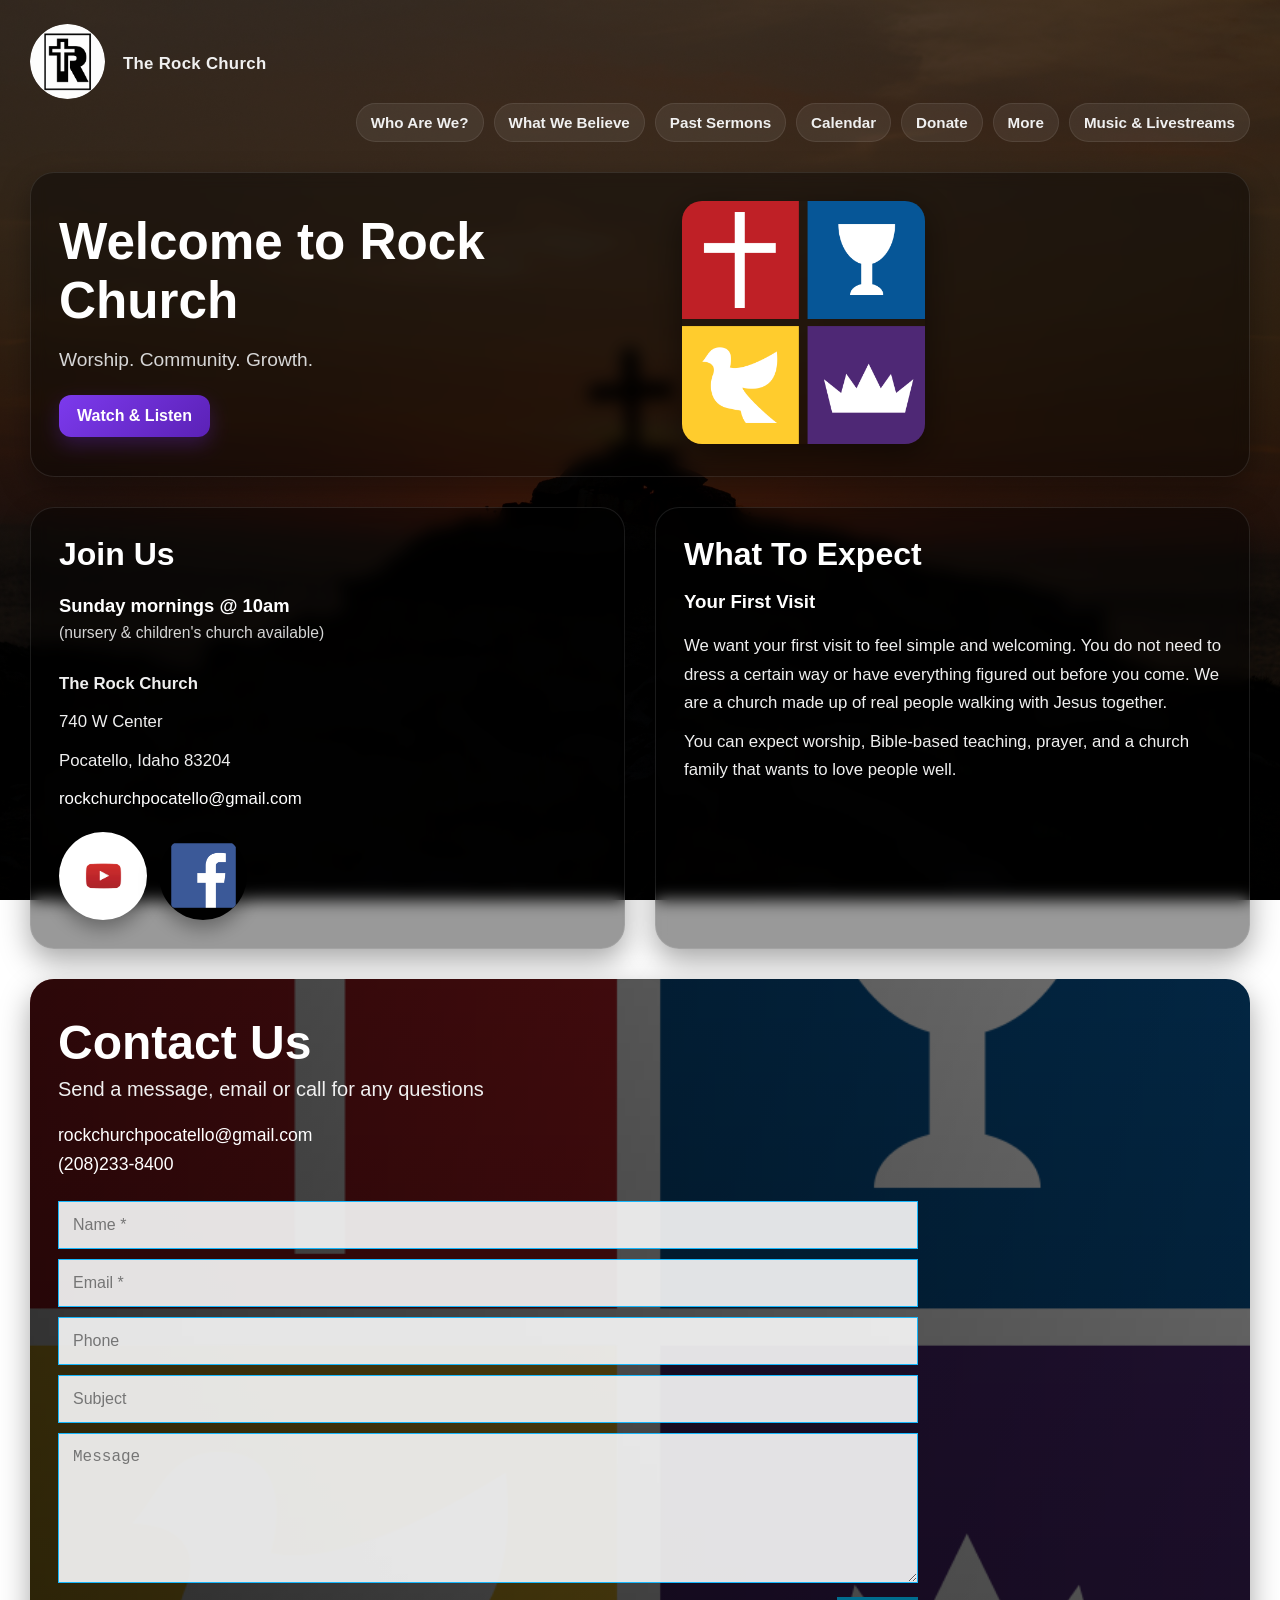
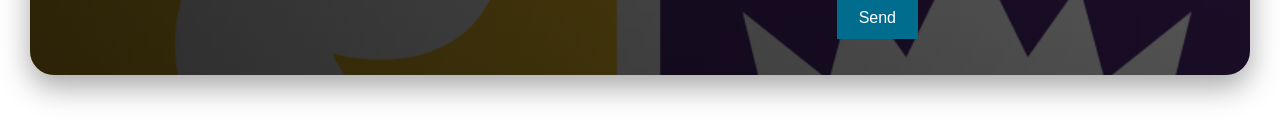
==== commit 545303f7: "added youtube and facebook links" ====
--- a/index.html
+++ b/index.html
@@ -59,6 +59,19 @@
                 <div class="join-contact">
                     <p><a href="mailto:rockchurchpocatello@gmail.com">rockchurchpocatello@gmail.com</a></p>
                 </div>
+
+                <div class="social-links">
+                    <a href="https://www.youtube.com/@TheRockChurchPocatello" target="_blank" class="social-circle youtube">
+                        <img src="./images/youtube.png" alt="YouTube">
+                    </a>
+
+                    <a href="https://www.facebook.com/groups/24716673740/" target="_blank" class="social-circle facebook">
+                        <img src="./images/facebook.png" alt="Facebook">
+                    </a>
+                </div>
+                
+                    </a>
+                </div>
             </div>
 
         <div class="info-card ministry-card">
--- a/styles.css
+++ b/styles.css
@@ -1999,4 +1999,48 @@
 .song-youtube-wrap iframe {
   opacity: 0;
   transition: opacity 0.3s ease;
+}
+
+.fake-audio-player {
+  width: 100%;
+  box-sizing: border-box;
+  margin-top: 16px;
+  padding: 14px 16px;
+  border-radius: 999px;
+  background: #f1f1f1;
+  color: #222;
+  font-size: 0.95rem;
+}
+
+.social-links {
+  display: flex;
+  gap: 12px;
+  flex-wrap: wrap;
+  margin-top: 18px;
+}
+
+.social-circle {
+  width: 88px;
+  height: 88px;
+  border-radius: 50%;
+  display: flex;
+  align-items: center;
+  justify-content: center;
+  overflow: hidden;
+  box-shadow: 0 8px 20px rgba(0, 0, 0, 0.35);
+  transition: transform 0.2s ease, opacity 0.2s ease;
+}
+
+.social-circle img {
+  width: 75px;
+  height: 65px;
+  object-fit: contain;
+}
+
+.social-circle.youtube {
+  background: #ffffff;
+}
+
+.social-circle.facebook {
+  background: #000000;
 }
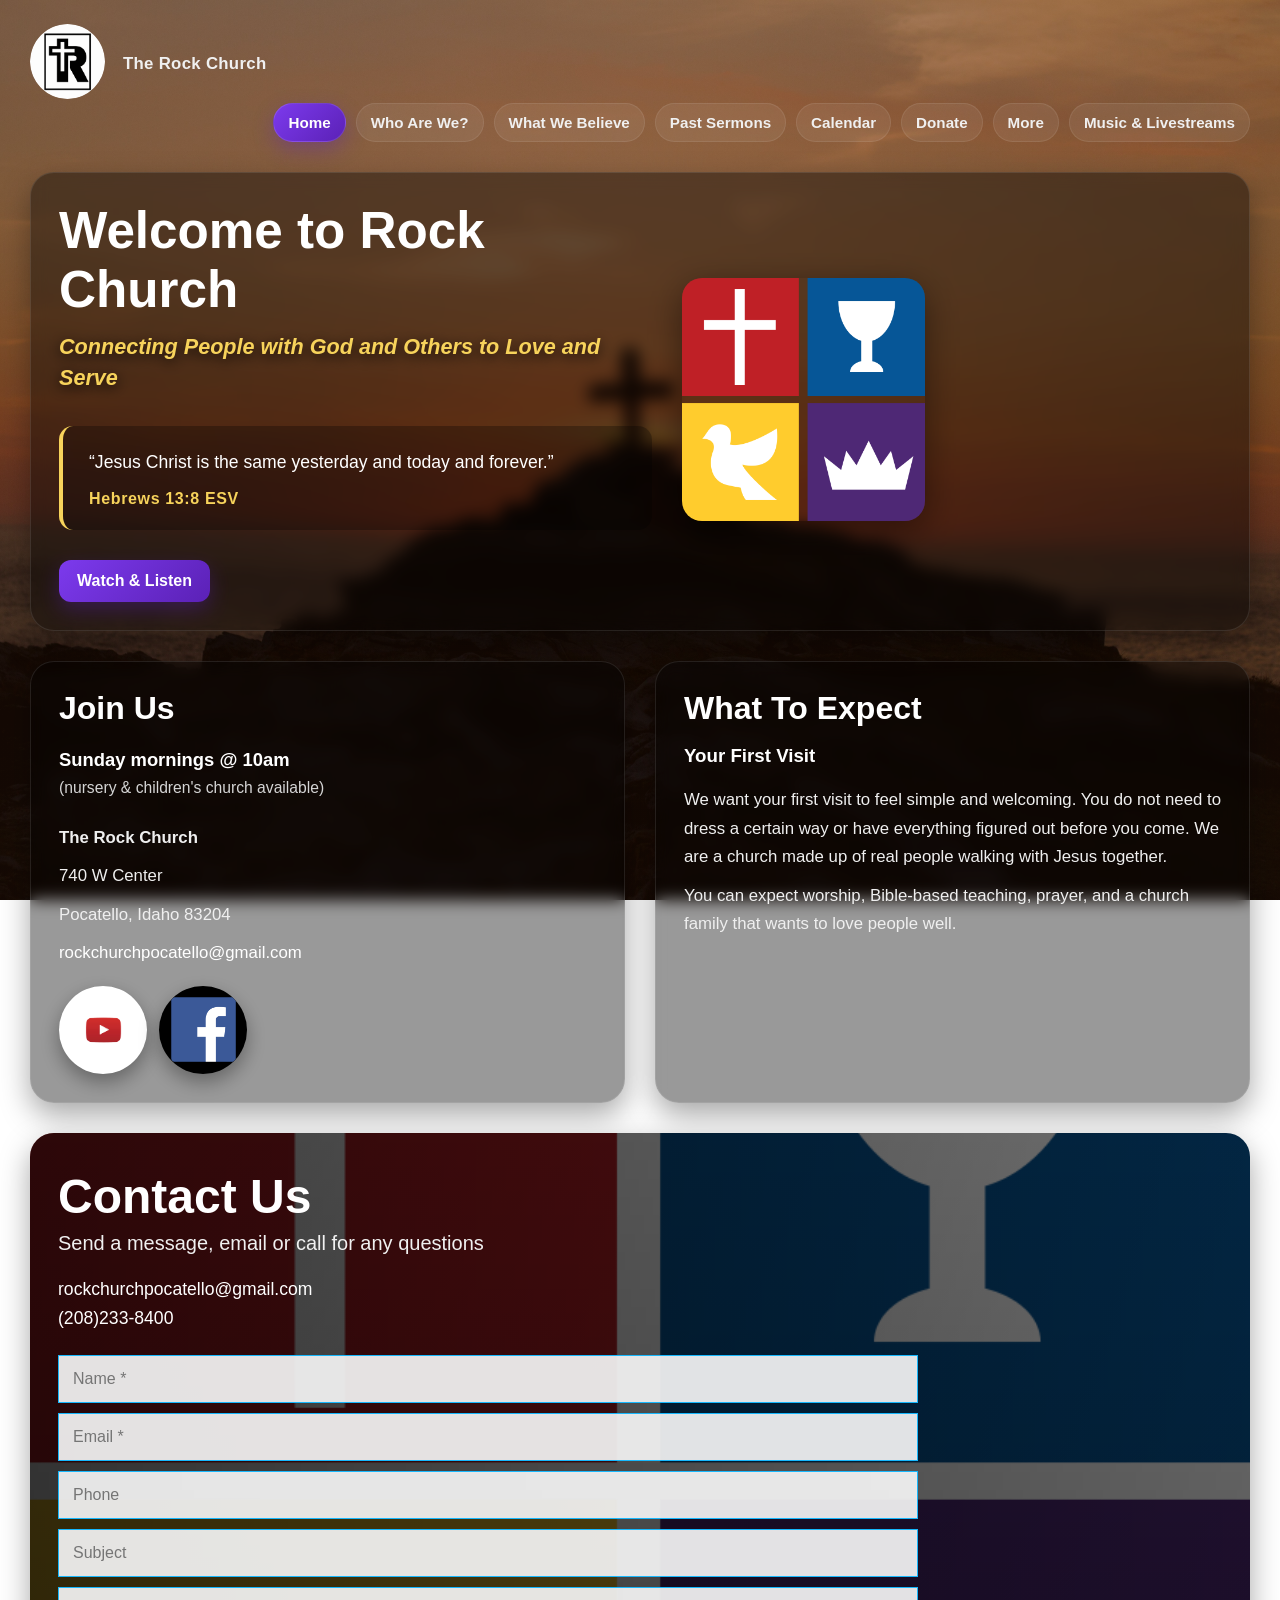
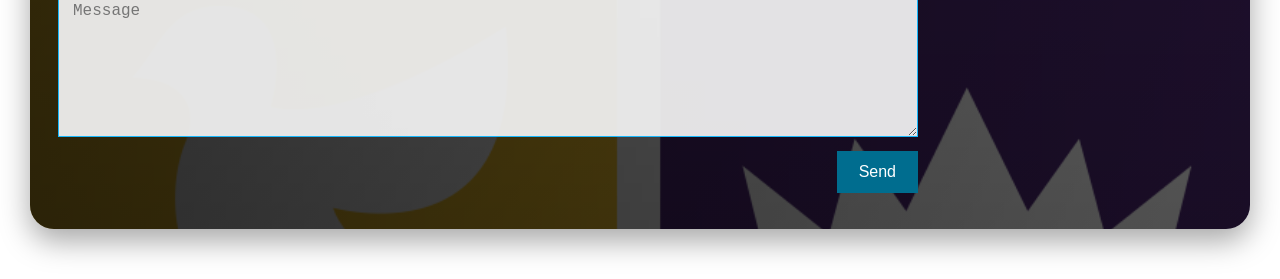
==== commit 73d25f83: "added home button for old people and lightened up the backgrond" ====
--- a/index.html
+++ b/index.html
@@ -19,6 +19,7 @@
     </div>
 
         <nav class="top-nav">
+            <a href="./index.html" class="nav-link active">Home</a>
             <a href="./pages/whoarewe.html" class="nav-link">Who Are We?</a>
             <a href="./pages/whatwebelieve.html" class="nav-link">What We Believe</a>
             <a href="./pages/pastsermons.html" class="nav-link">Past Sermons</a>
@@ -30,17 +31,28 @@
         </div>
 
     <main class="home-main">
-        <section class="hero-card">
-            <div class="hero-text">
-                <h1>Welcome to Rock Church</h1>
-                <p class="hero-subtitle">Worship. Community. Growth.</p>
-                <a href="./pages/rockmusic.html" class="library-button">Watch & Listen</a>
-            </div>
+<section class="hero-card hero-centered">
+    <div class="hero-text">
+        <h1>Welcome to Rock Church</h1>
 
-            <div class="hero-image-wrap">
-                <img src="./images/4square.jpg" alt="Rock Church" class="hero-image">
-            </div>
-        </section>
+        <p class="church-motto">
+            Connecting People with God and Others to Love and Serve
+        </p>
+
+        <div class="verse-box">
+            <p class="verse-text">
+                “Jesus Christ is the same yesterday and today and forever.”
+            </p>
+            <p class="verse-reference">Hebrews 13:8 ESV</p>
+        </div>
+
+        <a href="./pages/rockmusic.html" class="library-button">Watch & Listen</a>
+    </div>
+
+    <div class="hero-image-wrap">
+        <img src="./images/4square.jpg" alt="Rock Church" class="hero-image">
+    </div>
+</section>
 
         <section class="home-grid">
             <div class="info-card join-card">
--- a/styles.css
+++ b/styles.css
@@ -4,8 +4,12 @@
   color: white;
   min-height: 100vh;
   background:
-    linear-gradient(rgba(0, 0, 0, 0.72), rgba(0, 0, 0, 0.82)),
+    linear-gradient(
+      rgba(40, 18, 8, 0.42),
+      rgba(40, 18, 8, 0.52)
+    ),
     url("./images/musicdrop.jpg");
+
   background-size: cover;
   background-position: center;
   background-repeat: no-repeat;
@@ -2043,4 +2047,43 @@
 
 .social-circle.facebook {
   background: #000000;
+}
+
+.church-motto {
+    margin: 12px 0 32px;
+    max-width: 650px;
+    font-size: 1.35rem;
+    font-weight: 700;
+    font-style: italic;
+    line-height: 1.45;
+    color: #f7d35b;
+    text-shadow: 0 3px 14px rgba(0, 0, 0, 0.9);
+}
+
+.verse-box {
+    max-width: 620px;
+    margin: 0 0 30px;
+    padding: 22px 26px;
+    background: rgba(0, 0, 0, 0.28);
+    border-left: 4px solid #f7d35b;
+    border-radius: 14px;
+}
+
+.verse-text {
+    margin: 0 0 14px;
+    font-size: 1.1rem;
+    line-height: 1.6;
+    color: #ffffff;
+}
+
+.verse-reference {
+    margin: 0;
+    color: #f7d35b;
+    font-weight: 800;
+    letter-spacing: 0.04em;
+}
+
+.library-button {
+    display: inline-block;
+    margin-top: 0;
 }
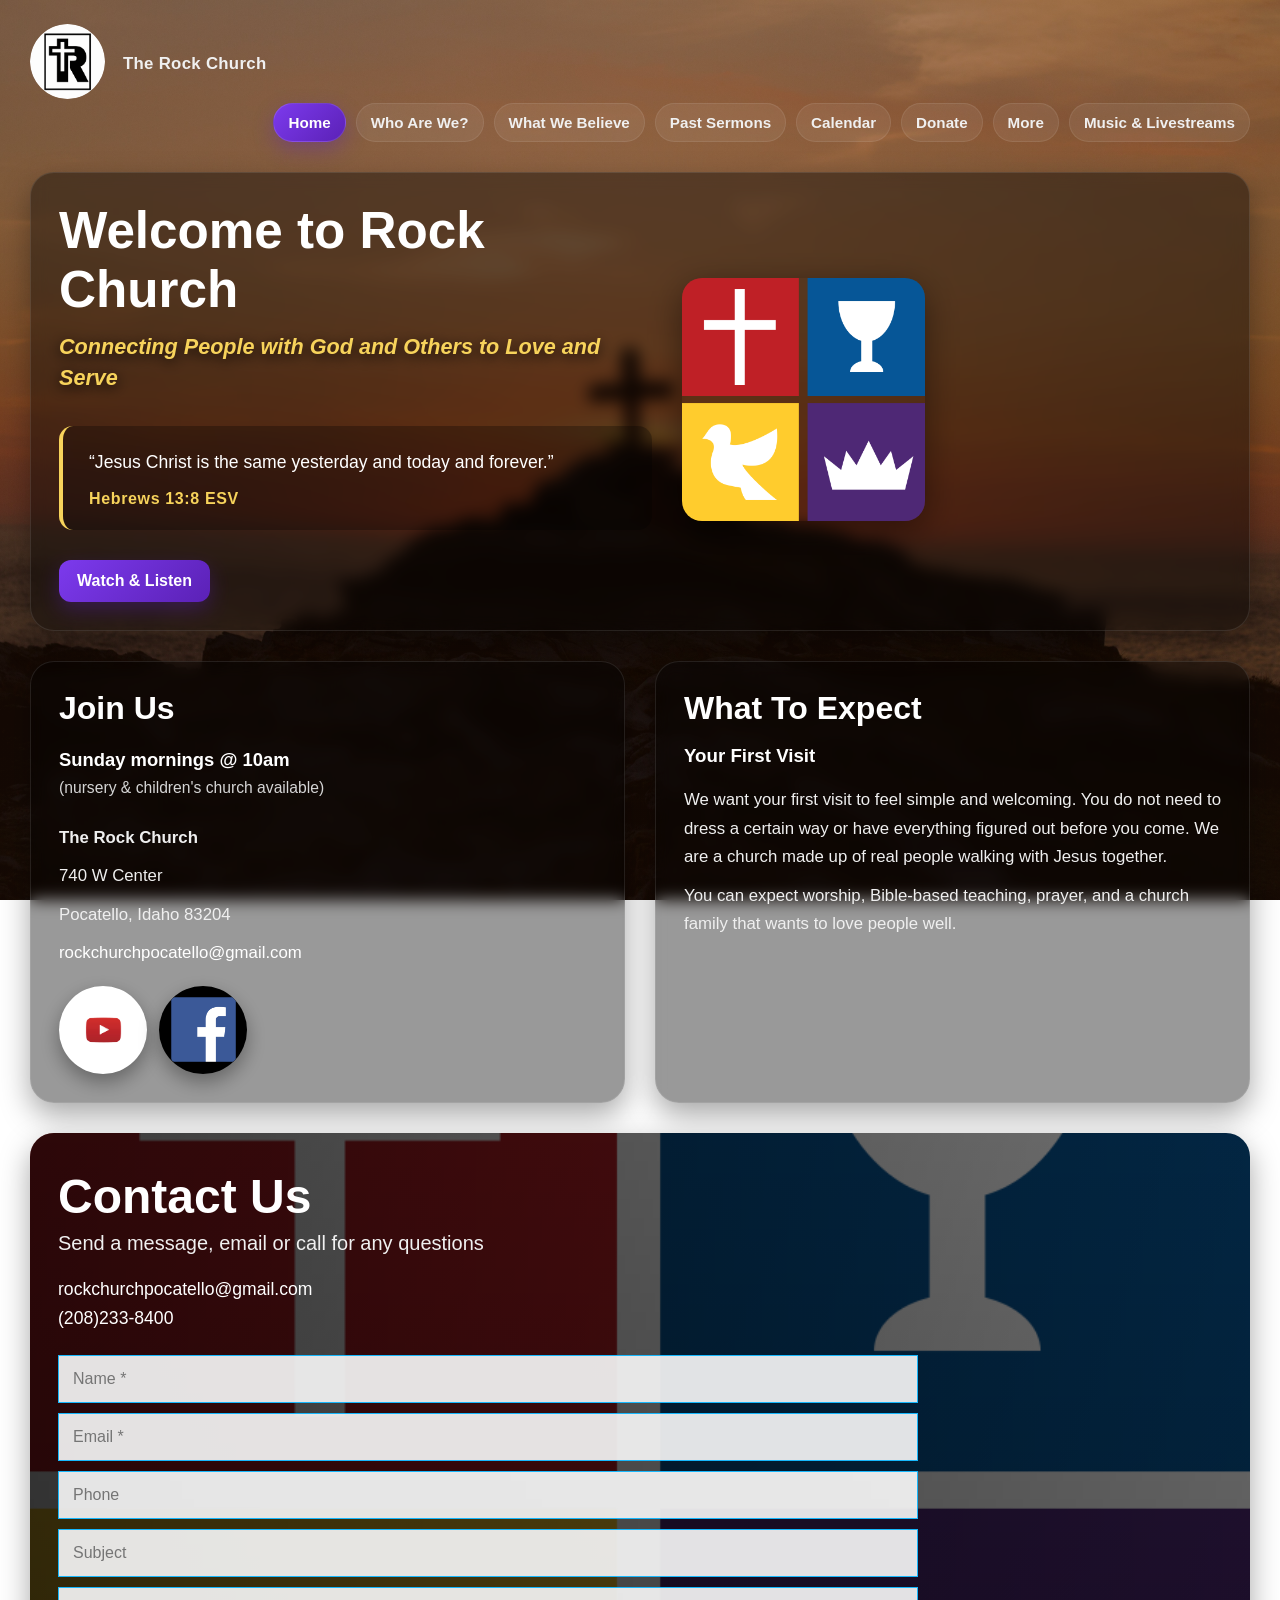
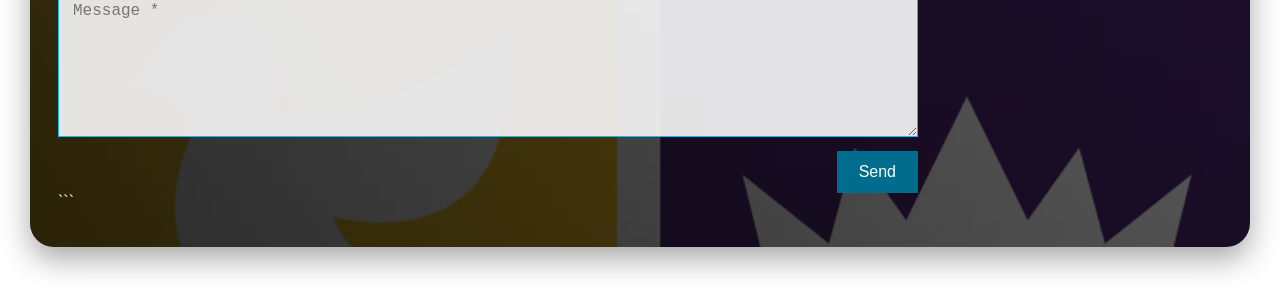
==== commit 0a7e0db8: "added formspace" ====
--- a/index.html
+++ b/index.html
@@ -115,19 +115,57 @@
                     <p><a href="tel:12082338400">(208)233-8400</a></p>
                 </div>
 
-                <form class="contact-form">
-                    <input type="text" placeholder="Name *">
-                    <input type="email" placeholder="Email *">
-                    <input type="text" placeholder="Phone">
-                    <input type="text" placeholder="Subject">
-                    <textarea placeholder="Message"></textarea>
-                    <div class="contact-button-wrap">
-                        <button type="button" class="send-button">Send</button>
-                    </div>
-                </form>
+                    
+                    <form class="contact-form"
+                        action="https://formspree.io/f/mqpzeelb"
+                        method="POST">
+
+                        <input
+                            type="text"
+                            name="name"
+                            placeholder="Name *"
+                            required
+                        >
+
+                        <input
+                            type="email"
+                            name="email"
+                            placeholder="Email *"
+                            required
+                        >
+
+                        <input
+                            type="tel"
+                            name="phone"
+                            placeholder="Phone"
+                        >
+
+                        <input
+                            type="text"
+                            name="subject"
+                            placeholder="Subject"
+                        >
+
+                        <textarea
+                            name="message"
+                            placeholder="Message *"
+                            required
+                        ></textarea>
+
+                        <div class="contact-button-wrap">
+                            <button type="submit" class="send-button">Send</button>
+                        </div>
+
+                    </form>
+                    ```
+
             </div>
         </section>
     </main>
 
 </body>
-</html>+</html>
+
+
+
+
--- a/styles.css
+++ b/styles.css
@@ -633,7 +633,7 @@
 
 .family-image-wrap
 {
-  width: 80%;
+  width: 60%;
   margin: -30px auto 0;
 }
 
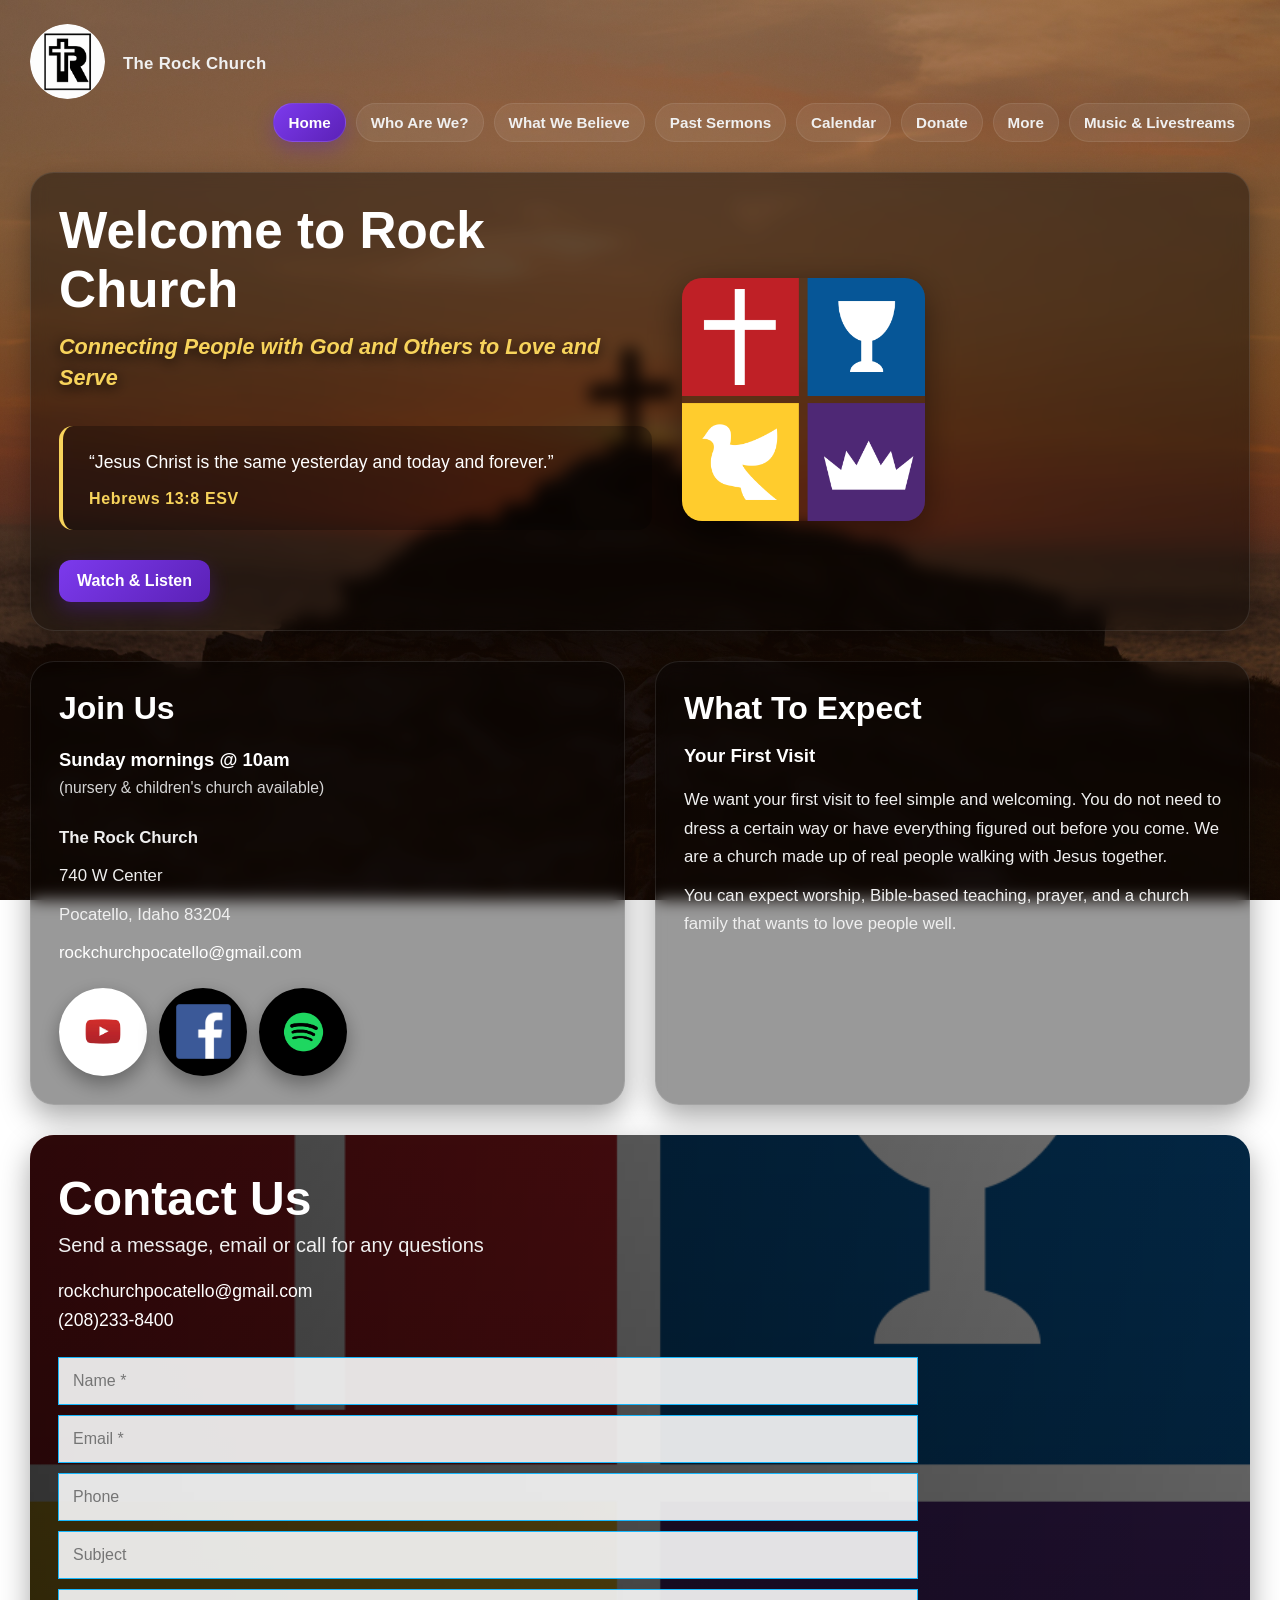
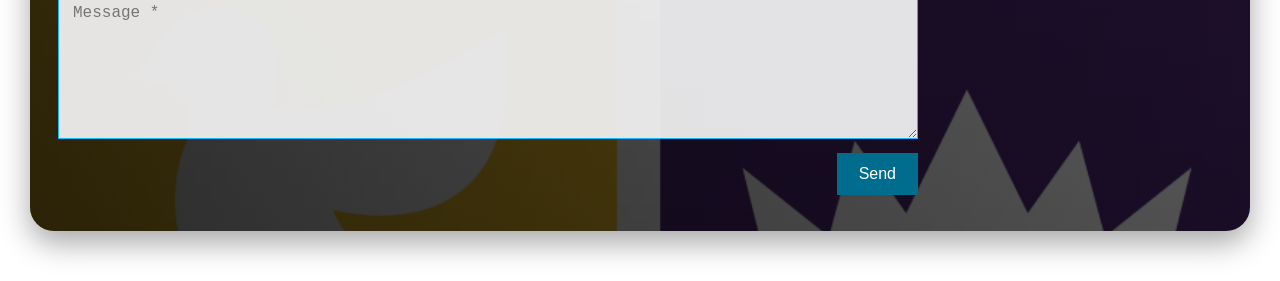
==== commit 23aa49ff: "added spotify" ====
--- a/index.html
+++ b/index.html
@@ -80,6 +80,11 @@
                     <a href="https://www.facebook.com/groups/24716673740/" target="_blank" class="social-circle facebook">
                         <img src="./images/facebook.png" alt="Facebook">
                     </a>
+                    
+                    <a href="https://open.spotify.com/show/57LIei1XO01S9eQPuBYRnl?nd=1&dlsi=6dbf6c4b68cb4faa" target="_blank" class="social-circle spotify">
+                        <img src="./images/Spotify.png" alt="Spotify">
+                    </a>
+
                 </div>
                 
                     </a>
@@ -157,7 +162,7 @@
                         </div>
 
                     </form>
-                    ```
+                    
 
             </div>
         </section>
--- a/styles.css
+++ b/styles.css
@@ -669,7 +669,7 @@
   overflow: hidden;
   background:
     linear-gradient(rgba(0, 0, 0, 0.18), rgba(0, 0, 0, 0.28)),
-    url("../images/prayer.jpg");
+    url("../images/.jpg");
   background-size: cover;
   background-position: center;
   box-shadow: 0 12px 30px rgba(0, 0, 0, 0.35);
@@ -2020,7 +2020,7 @@
   display: flex;
   gap: 12px;
   flex-wrap: wrap;
-  margin-top: 18px;
+  margin-top: 20px;
 }
 
 .social-circle {
@@ -2037,7 +2037,7 @@
 
 .social-circle img {
   width: 75px;
-  height: 65px;
+  height: 55px;
   object-fit: contain;
 }
 
@@ -2046,6 +2046,10 @@
 }
 
 .social-circle.facebook {
+  background: #000000;
+}
+
+.social-circle.spotify {
   background: #000000;
 }
 
